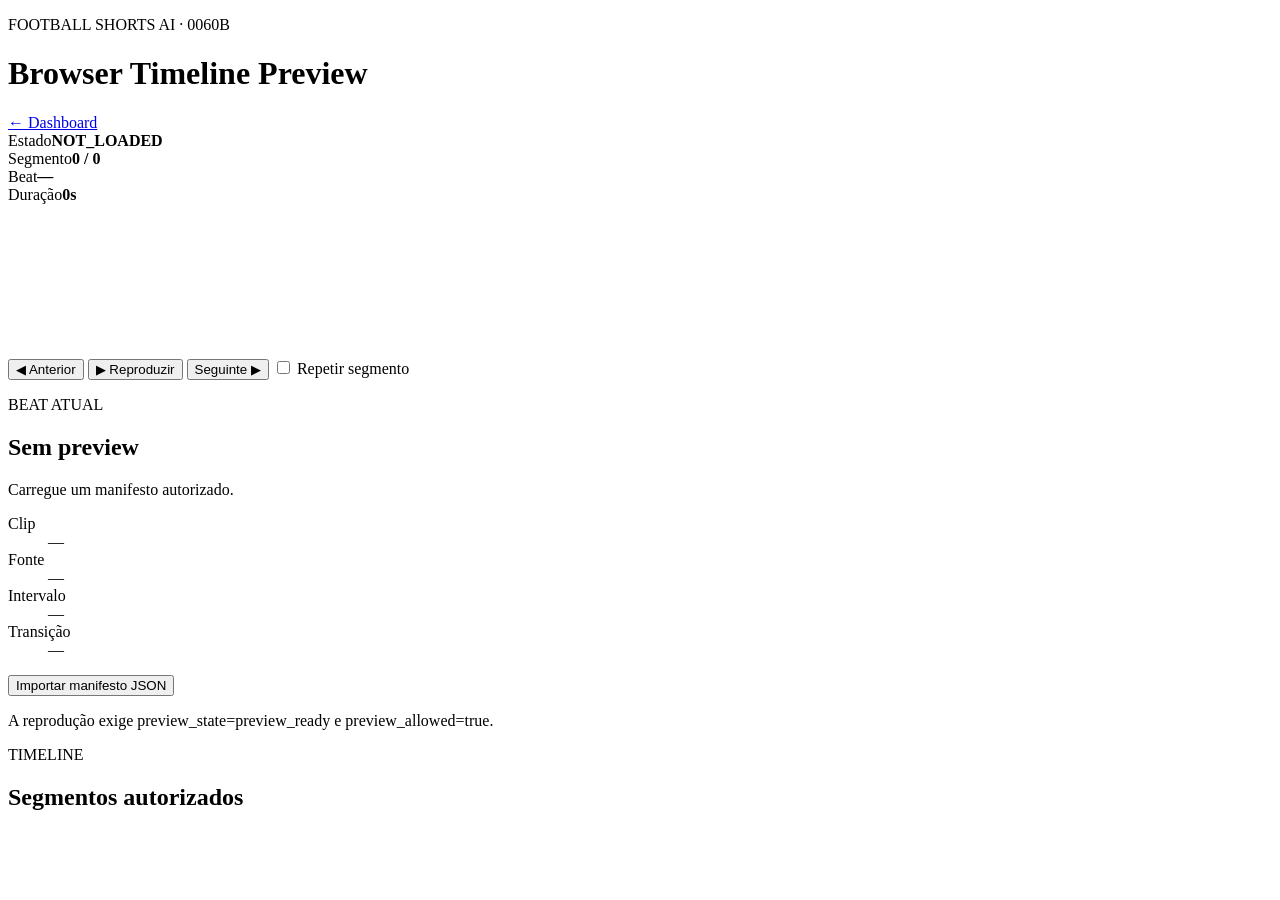
==== dashboard/video-preview.html @ a39ae958 "feat(factory): add 0060B browser timeline preview page" ====
<!doctype html>
<html lang="pt-PT">
<head>
  <meta charset="utf-8">
  <meta name="viewport" content="width=device-width,initial-scale=1">
  <title>Video Factory Preview</title>
  <link rel="stylesheet" href="assets/video-preview.css">
</head>
<body>
  <header class="topbar">
    <div><p class="eyebrow">FOOTBALL SHORTS AI · 0060B</p><h1>Browser Timeline Preview</h1></div>
    <a href="index.html">← Dashboard</a>
  </header>
  <main>
    <section class="status-grid">
      <article><span>Estado</span><strong id="previewState">NOT_LOADED</strong></article>
      <article><span>Segmento</span><strong id="segmentPosition">0 / 0</strong></article>
      <article><span>Beat</span><strong id="currentRole">—</strong></article>
      <article><span>Duração</span><strong id="totalDuration">0s</strong></article>
    </section>
    <section class="player-grid">
      <article class="player-panel">
        <video id="previewVideo" playsinline preload="metadata"></video>
        <div class="controls">
          <button id="previousButton" type="button">◀ Anterior</button>
          <button id="playButton" type="button">▶ Reproduzir</button>
          <button id="nextButton" type="button">Seguinte ▶</button>
          <label><input id="loopSegment" type="checkbox"> Repetir segmento</label>
        </div>
        <div class="progress"><div id="progressValue"></div></div>
      </article>
      <aside class="panel">
        <p class="eyebrow">BEAT ATUAL</p>
        <h2 id="beatTitle">Sem preview</h2>
        <p id="scriptText">Carregue um manifesto autorizado.</p>
        <dl>
          <div><dt>Clip</dt><dd id="clipId">—</dd></div>
          <div><dt>Fonte</dt><dd id="sourceUri">—</dd></div>
          <div><dt>Intervalo</dt><dd id="sourceRange">—</dd></div>
          <div><dt>Transição</dt><dd id="transition">—</dd></div>
        </dl>
        <button id="importButton" type="button">Importar manifesto JSON</button>
        <input id="fileInput" type="file" accept="application/json" hidden>
        <p id="message" class="message">A reprodução exige preview_state=preview_ready e preview_allowed=true.</p>
      </aside>
    </section>
    <section class="panel"><p class="eyebrow">TIMELINE</p><h2>Segmentos autorizados</h2><div id="timeline" class="timeline"></div></section>
  </main>
  <script src="assets/video-preview.js"></script>
</body>
</html>
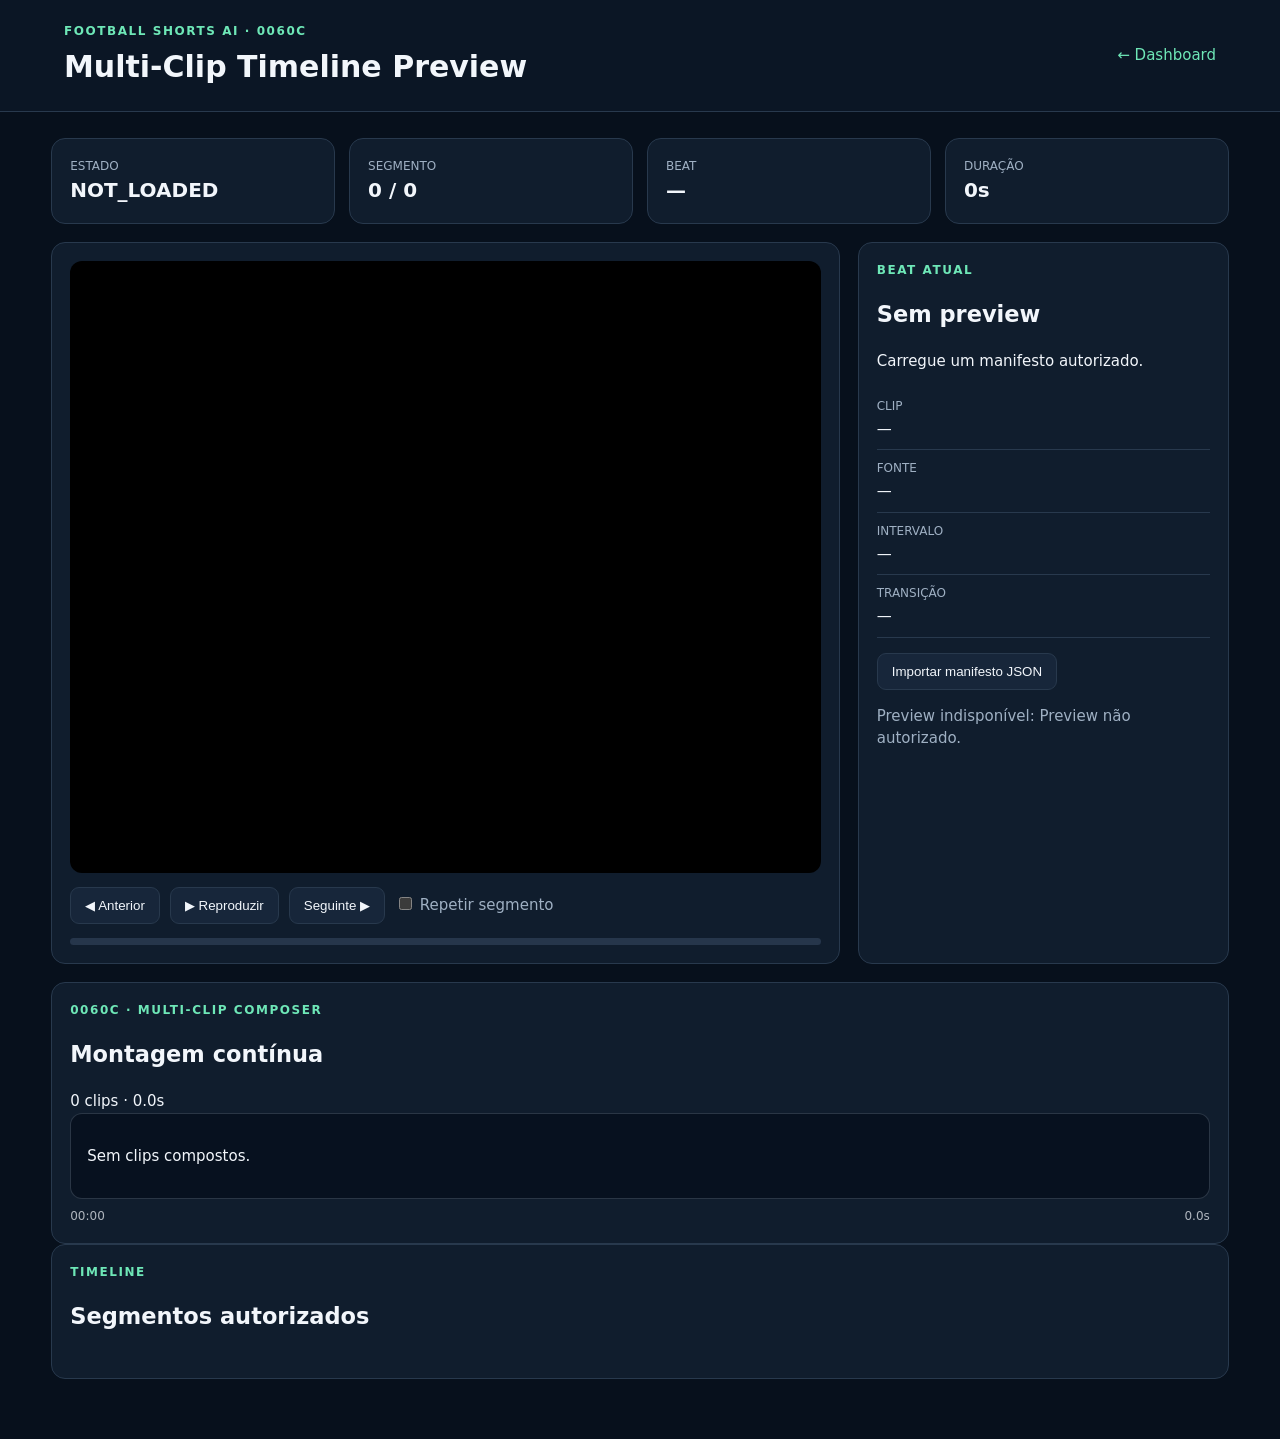
==== commit 787c1fe0: "feat(dashboard): integrate 0060C composer into preview player" ====
--- a/dashboard/video-preview.html
+++ b/dashboard/video-preview.html
@@ -8,7 +8,7 @@
 </head>
 <body>
   <header class="topbar">
-    <div><p class="eyebrow">FOOTBALL SHORTS AI · 0060B</p><h1>Browser Timeline Preview</h1></div>
+    <div><p class="eyebrow">FOOTBALL SHORTS AI · 0060C</p><h1>Multi-Clip Timeline Preview</h1></div>
     <a href="index.html">← Dashboard</a>
   </header>
   <main>
@@ -44,8 +44,10 @@
         <p id="message" class="message">A reprodução exige preview_state=preview_ready e preview_allowed=true.</p>
       </aside>
     </section>
+    <section id="multiClipComposer" class="panel" aria-label="Multi-Clip Timeline Composer"></section>
     <section class="panel"><p class="eyebrow">TIMELINE</p><h2>Segmentos autorizados</h2><div id="timeline" class="timeline"></div></section>
   </main>
   <script src="assets/video-preview.js"></script>
+  <script src="assets/multi-clip-timeline-composer.js"></script>
 </body>
 </html>
--- a/dashboard/assets/video-preview.css
+++ b/dashboard/assets/video-preview.css
@@ -0,0 +1 @@
+:root{color-scheme:dark;--bg:#07101c;--panel:#101d2d;--line:#28394d;--text:#f2f6fb;--muted:#9fb0c3;--accent:#6ee7b7;--warn:#fbbf24}*{box-sizing:border-box}body{margin:0;background:var(--bg);color:var(--text);font:15px/1.5 Inter,system-ui,sans-serif}.topbar{display:flex;justify-content:space-between;align-items:center;padding:22px 5vw;border-bottom:1px solid var(--line);background:#0b1625}.topbar h1{margin:0}.topbar a{color:var(--accent);text-decoration:none}.eyebrow{margin:0 0 4px;color:var(--accent);font-size:12px;font-weight:800;letter-spacing:.13em}main{width:min(1280px,92vw);margin:26px auto 60px}.status-grid{display:grid;grid-template-columns:repeat(4,1fr);gap:14px;margin-bottom:18px}.status-grid article,.panel,.player-panel{background:var(--panel);border:1px solid var(--line);border-radius:14px;padding:18px}.status-grid span{display:block;color:var(--muted);font-size:12px;text-transform:uppercase}.status-grid strong{font-size:20px}.player-grid{display:grid;grid-template-columns:minmax(0,1.7fr) minmax(280px,.8fr);gap:18px;margin-bottom:18px}video{display:block;width:100%;max-height:68vh;aspect-ratio:9/16;background:#000;border-radius:12px;object-fit:contain}.controls{display:flex;gap:10px;align-items:center;flex-wrap:wrap;margin-top:14px}button{border:1px solid var(--line);border-radius:9px;background:#17263a;color:var(--text);padding:10px 14px;cursor:pointer}button:hover{border-color:var(--accent)}label{color:var(--muted)}.progress{height:7px;margin-top:14px;border-radius:999px;background:#26364b;overflow:hidden}.progress div{height:100%;width:0;background:var(--accent)}dl div{padding:9px 0;border-bottom:1px solid var(--line)}dt{font-size:12px;color:var(--muted);text-transform:uppercase}dd{margin:3px 0 0;word-break:break-word}.message{color:var(--muted)}.timeline{display:flex;gap:9px;overflow-x:auto;padding-bottom:8px}.timeline-item{min-width:150px;text-align:left}.timeline-item span{display:block;color:var(--muted);font-size:12px}.timeline-item.active{border-color:var(--accent);box-shadow:0 0 0 1px var(--accent) inset}@media(max-width:800px){.status-grid{grid-template-columns:1fr 1fr}.player-grid{grid-template-columns:1fr}main{width:94vw}}
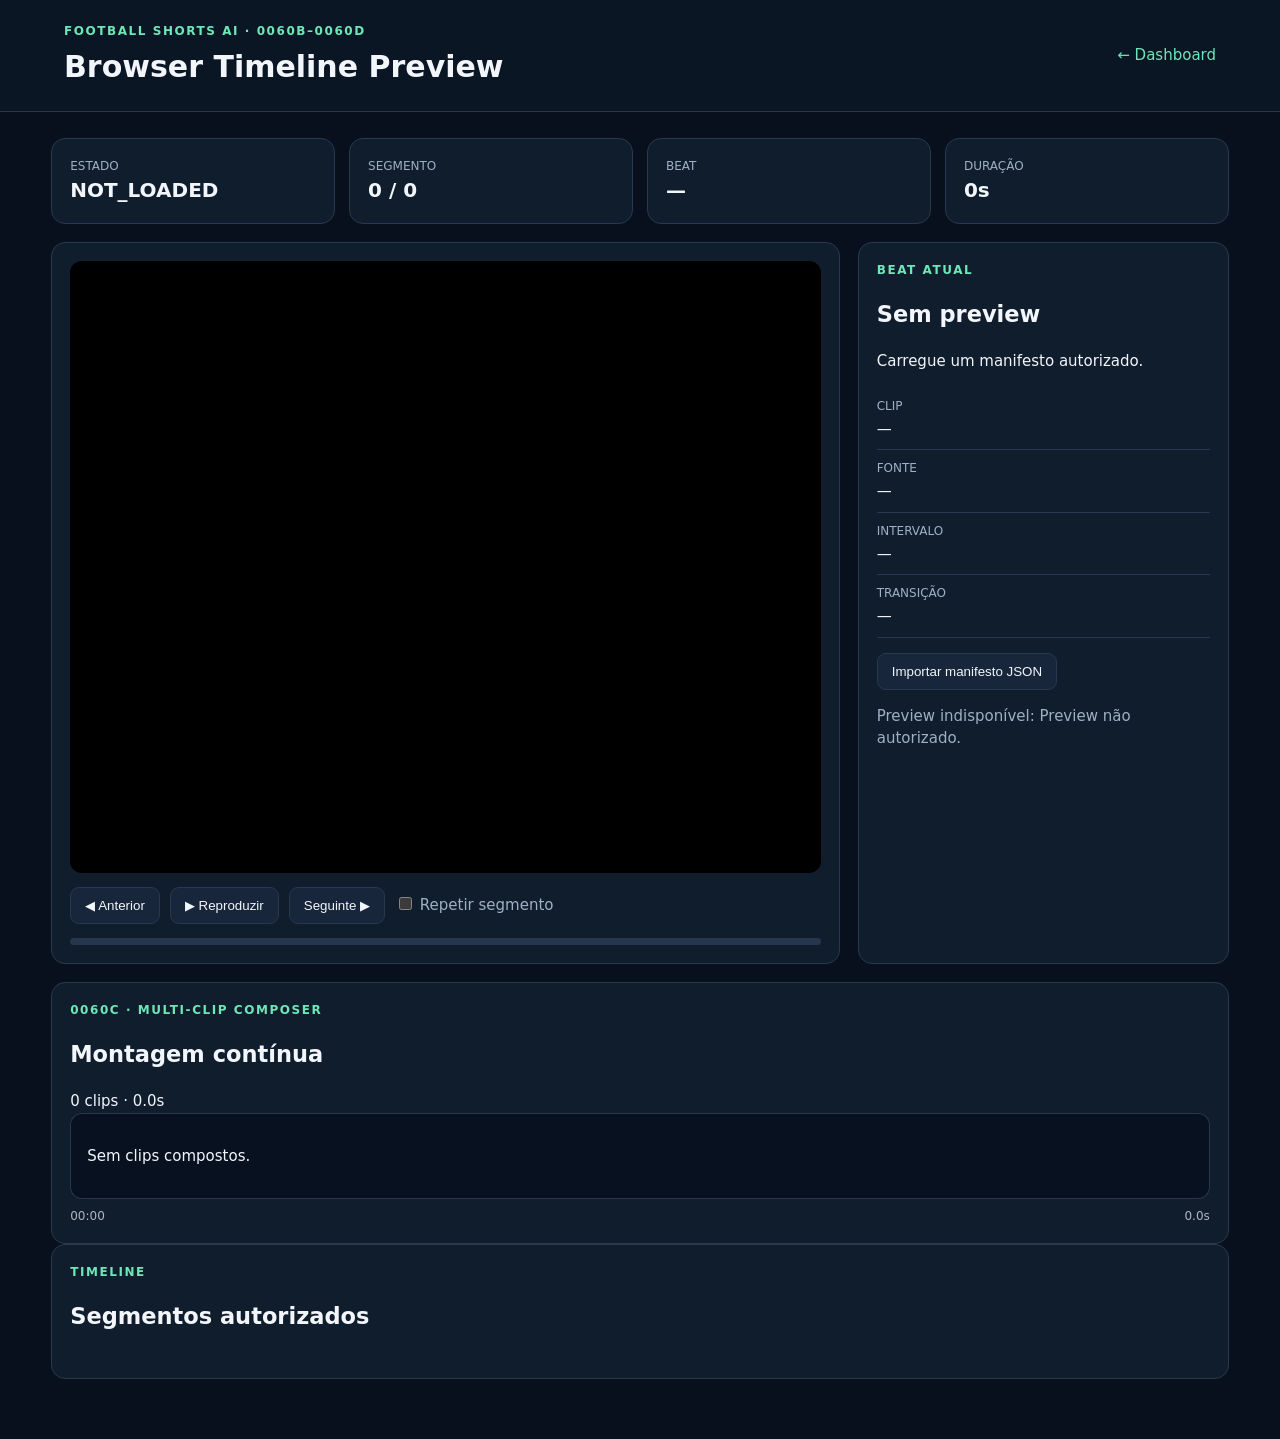
==== commit 29314721: "Integrate 0060D subtitle overlay into browser preview" ====
--- a/dashboard/video-preview.html
+++ b/dashboard/video-preview.html
@@ -8,7 +8,7 @@
 </head>
 <body>
   <header class="topbar">
-    <div><p class="eyebrow">FOOTBALL SHORTS AI · 0060C</p><h1>Multi-Clip Timeline Preview</h1></div>
+    <div><p class="eyebrow">FOOTBALL SHORTS AI · 0060B–0060D</p><h1>Browser Timeline Preview</h1></div>
     <a href="index.html">← Dashboard</a>
   </header>
   <main>
@@ -49,5 +49,6 @@
   </main>
   <script src="assets/video-preview.js"></script>
   <script src="assets/multi-clip-timeline-composer.js"></script>
+  <script src="assets/video-subtitle-overlay.js"></script>
 </body>
 </html>
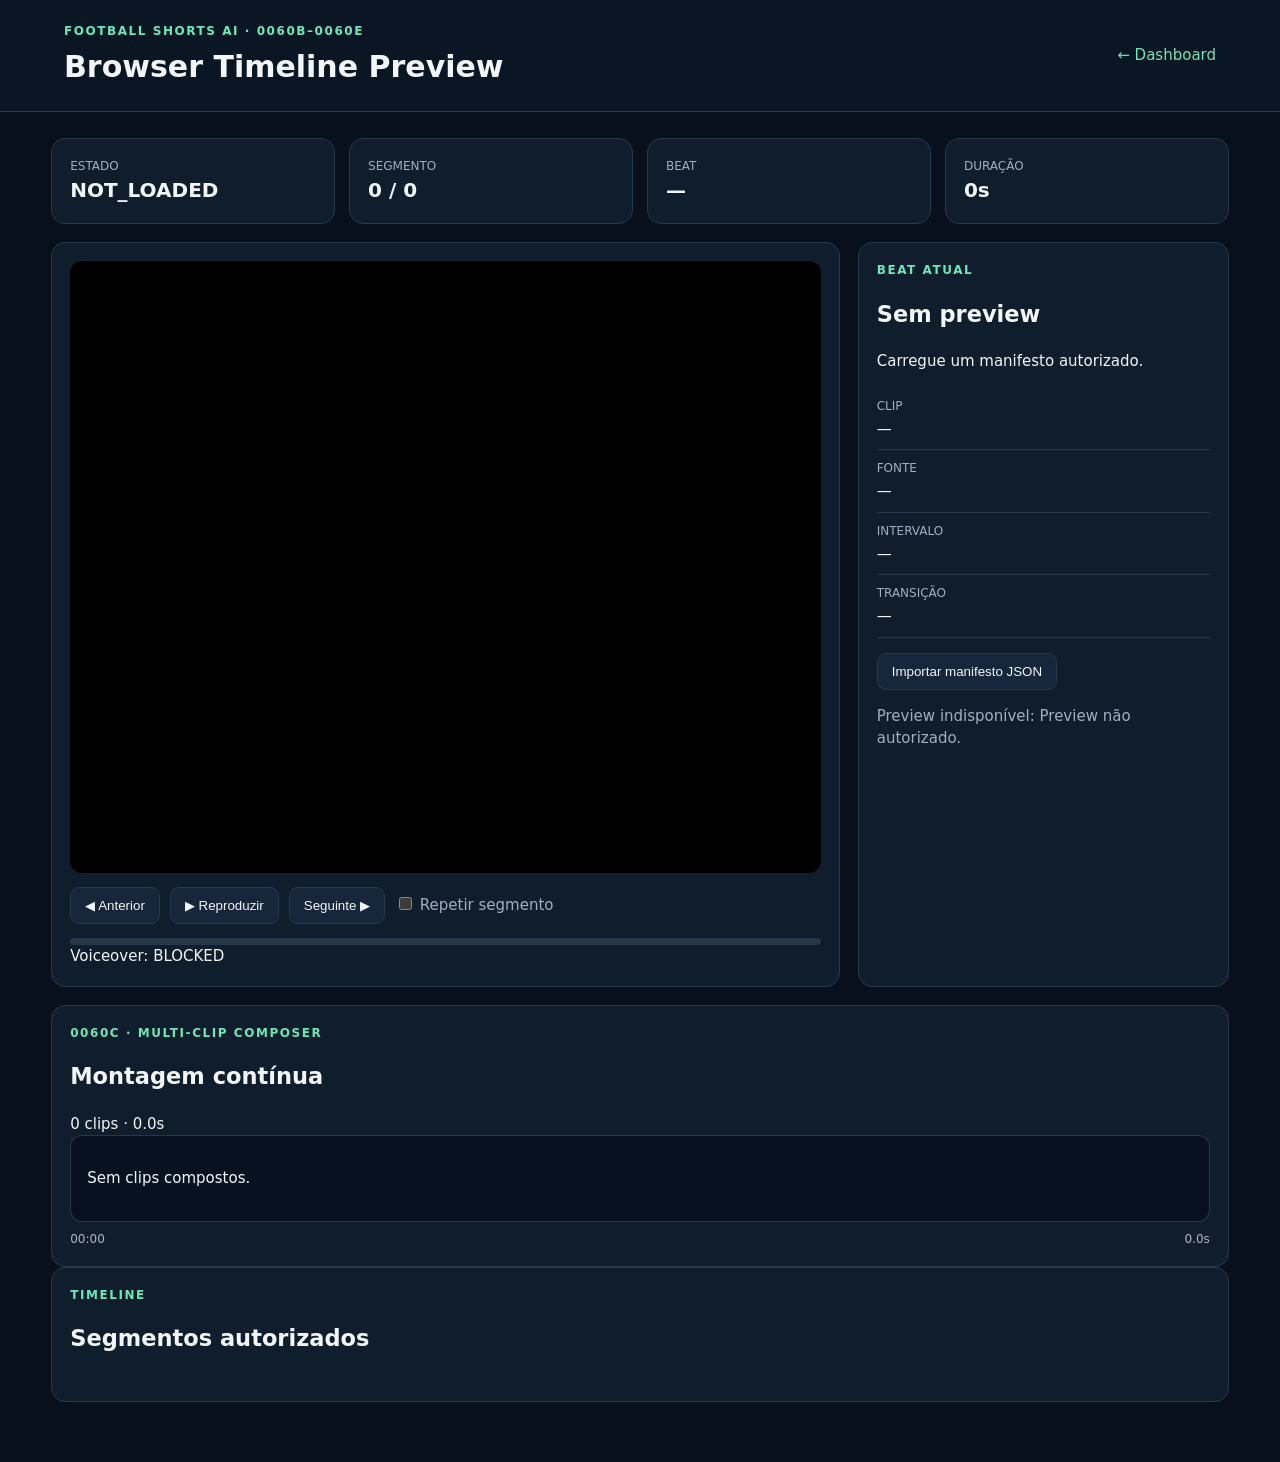
==== commit 302a38e7: "FOOTBALL-SHORTS-AI-0060E integrate browser voiceover preview" ====
--- a/dashboard/video-preview.html
+++ b/dashboard/video-preview.html
@@ -8,7 +8,7 @@
 </head>
 <body>
   <header class="topbar">
-    <div><p class="eyebrow">FOOTBALL SHORTS AI · 0060B–0060D</p><h1>Browser Timeline Preview</h1></div>
+    <div><p class="eyebrow">FOOTBALL SHORTS AI · 0060B–0060E</p><h1>Browser Timeline Preview</h1></div>
     <a href="index.html">← Dashboard</a>
   </header>
   <main>
@@ -50,5 +50,6 @@
   <script src="assets/video-preview.js"></script>
   <script src="assets/multi-clip-timeline-composer.js"></script>
   <script src="assets/video-subtitle-overlay.js"></script>
+  <script src="assets/video-voiceover-preview.js"></script>
 </body>
 </html>
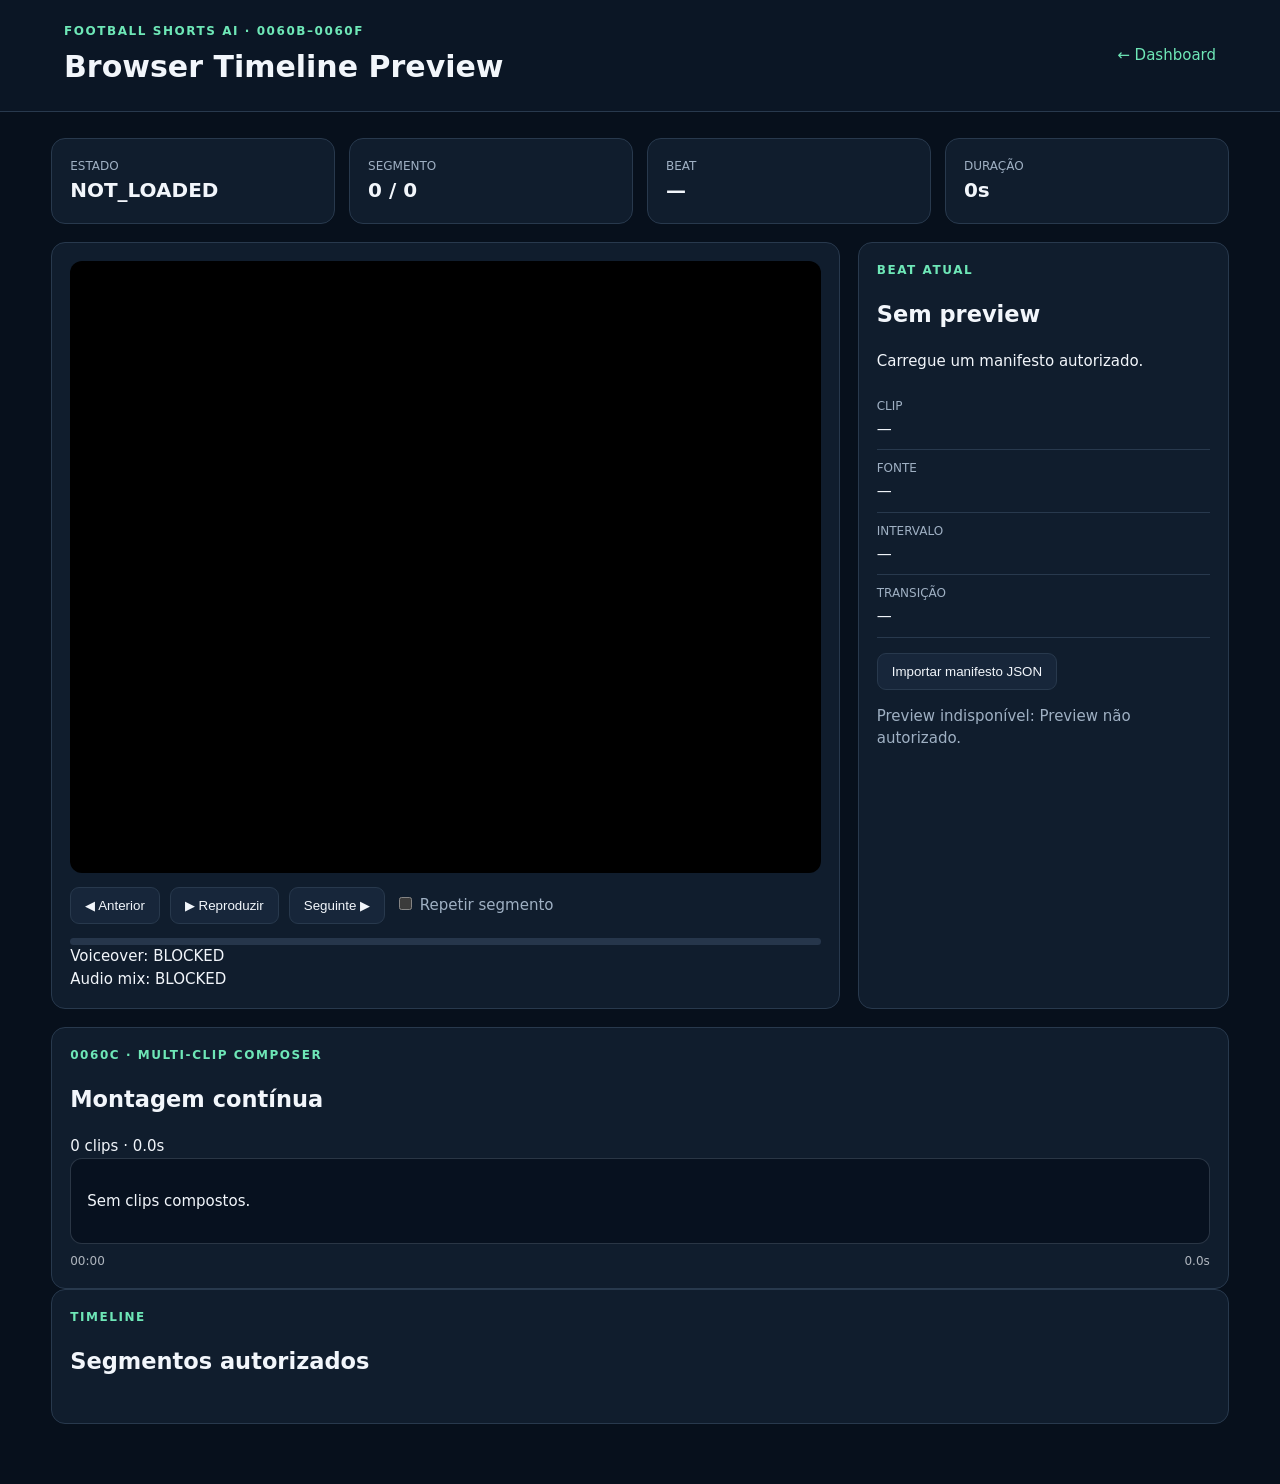
==== commit a462e49c: "feat(dashboard): load 0060F audio mix preview controller" ====
--- a/dashboard/video-preview.html
+++ b/dashboard/video-preview.html
@@ -8,7 +8,7 @@
 </head>
 <body>
   <header class="topbar">
-    <div><p class="eyebrow">FOOTBALL SHORTS AI · 0060B–0060E</p><h1>Browser Timeline Preview</h1></div>
+    <div><p class="eyebrow">FOOTBALL SHORTS AI · 0060B–0060F</p><h1>Browser Timeline Preview</h1></div>
     <a href="index.html">← Dashboard</a>
   </header>
   <main>
@@ -51,5 +51,6 @@
   <script src="assets/multi-clip-timeline-composer.js"></script>
   <script src="assets/video-subtitle-overlay.js"></script>
   <script src="assets/video-voiceover-preview.js"></script>
+  <script src="assets/video-audio-mix-preview.js"></script>
 </body>
 </html>
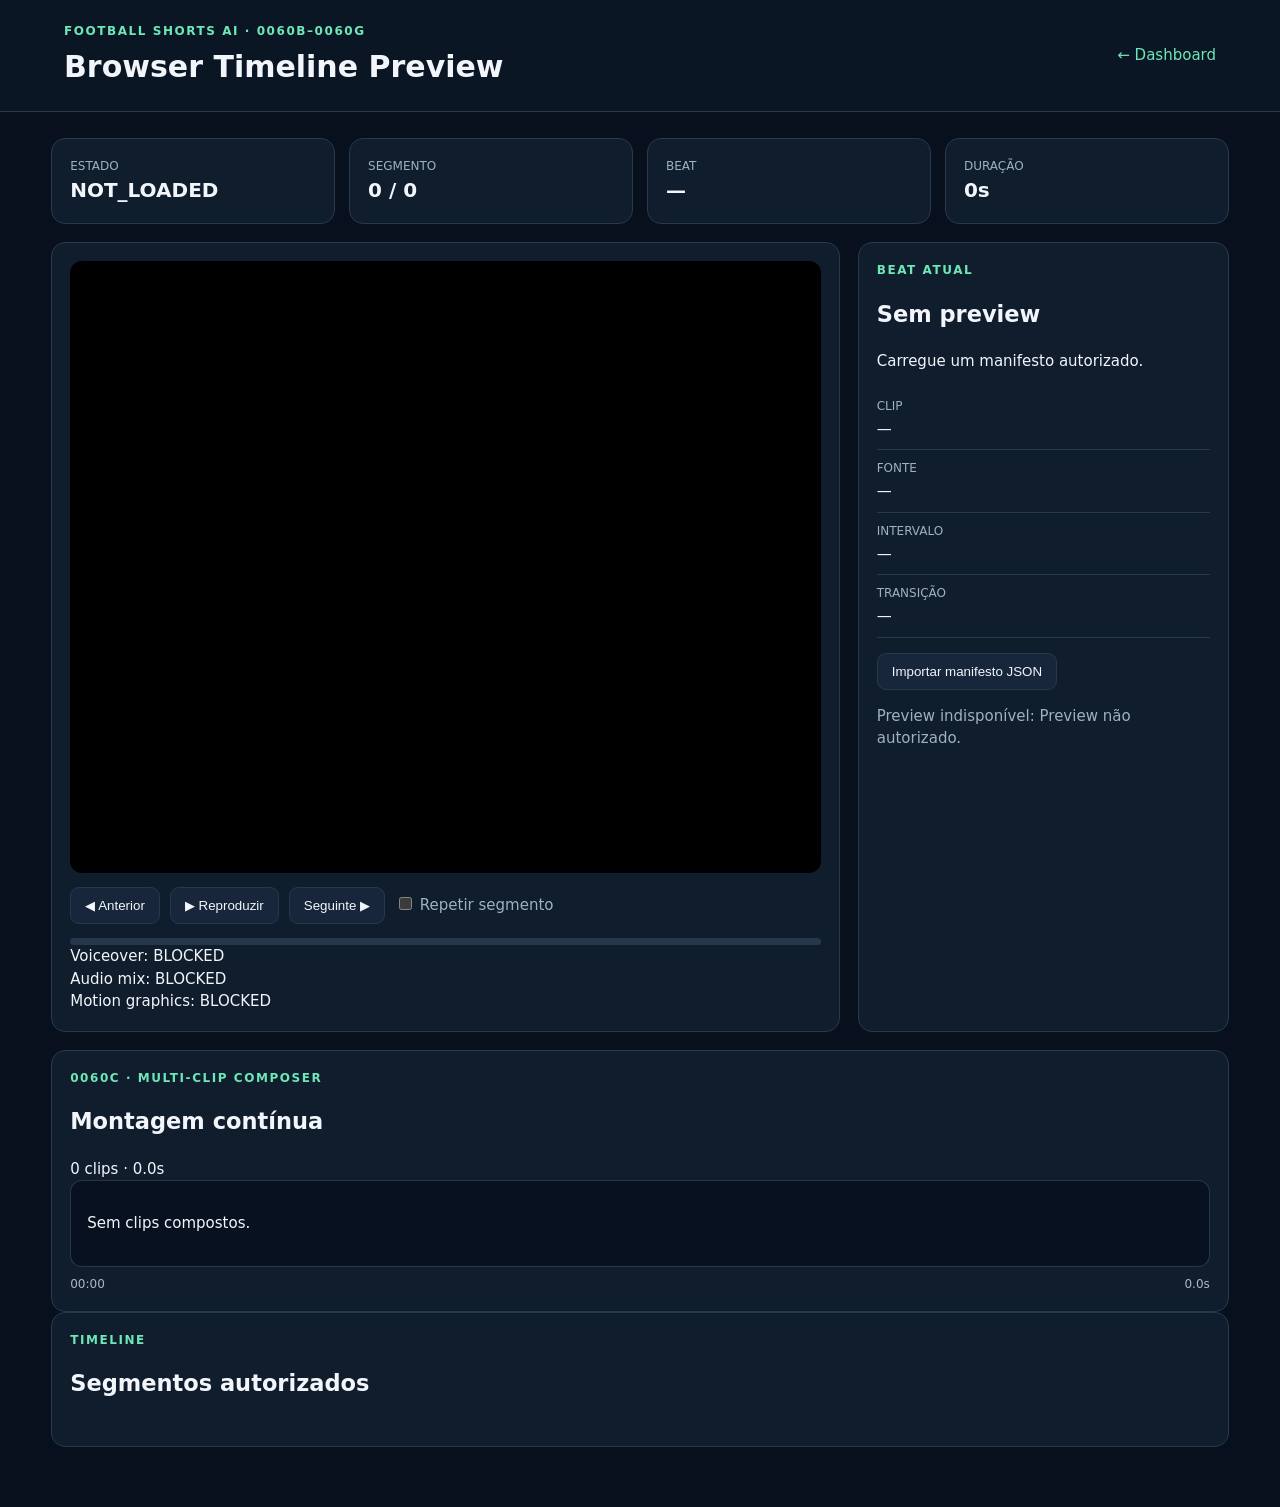
==== commit 384892ab: "feat(0060G): load motion graphics overlay in preview player" ====
--- a/dashboard/video-preview.html
+++ b/dashboard/video-preview.html
@@ -8,7 +8,7 @@
 </head>
 <body>
   <header class="topbar">
-    <div><p class="eyebrow">FOOTBALL SHORTS AI · 0060B–0060F</p><h1>Browser Timeline Preview</h1></div>
+    <div><p class="eyebrow">FOOTBALL SHORTS AI · 0060B–0060G</p><h1>Browser Timeline Preview</h1></div>
     <a href="index.html">← Dashboard</a>
   </header>
   <main>
@@ -52,5 +52,6 @@
   <script src="assets/video-subtitle-overlay.js"></script>
   <script src="assets/video-voiceover-preview.js"></script>
   <script src="assets/video-audio-mix-preview.js"></script>
+  <script src="assets/video-motion-graphics-overlay.js"></script>
 </body>
 </html>
